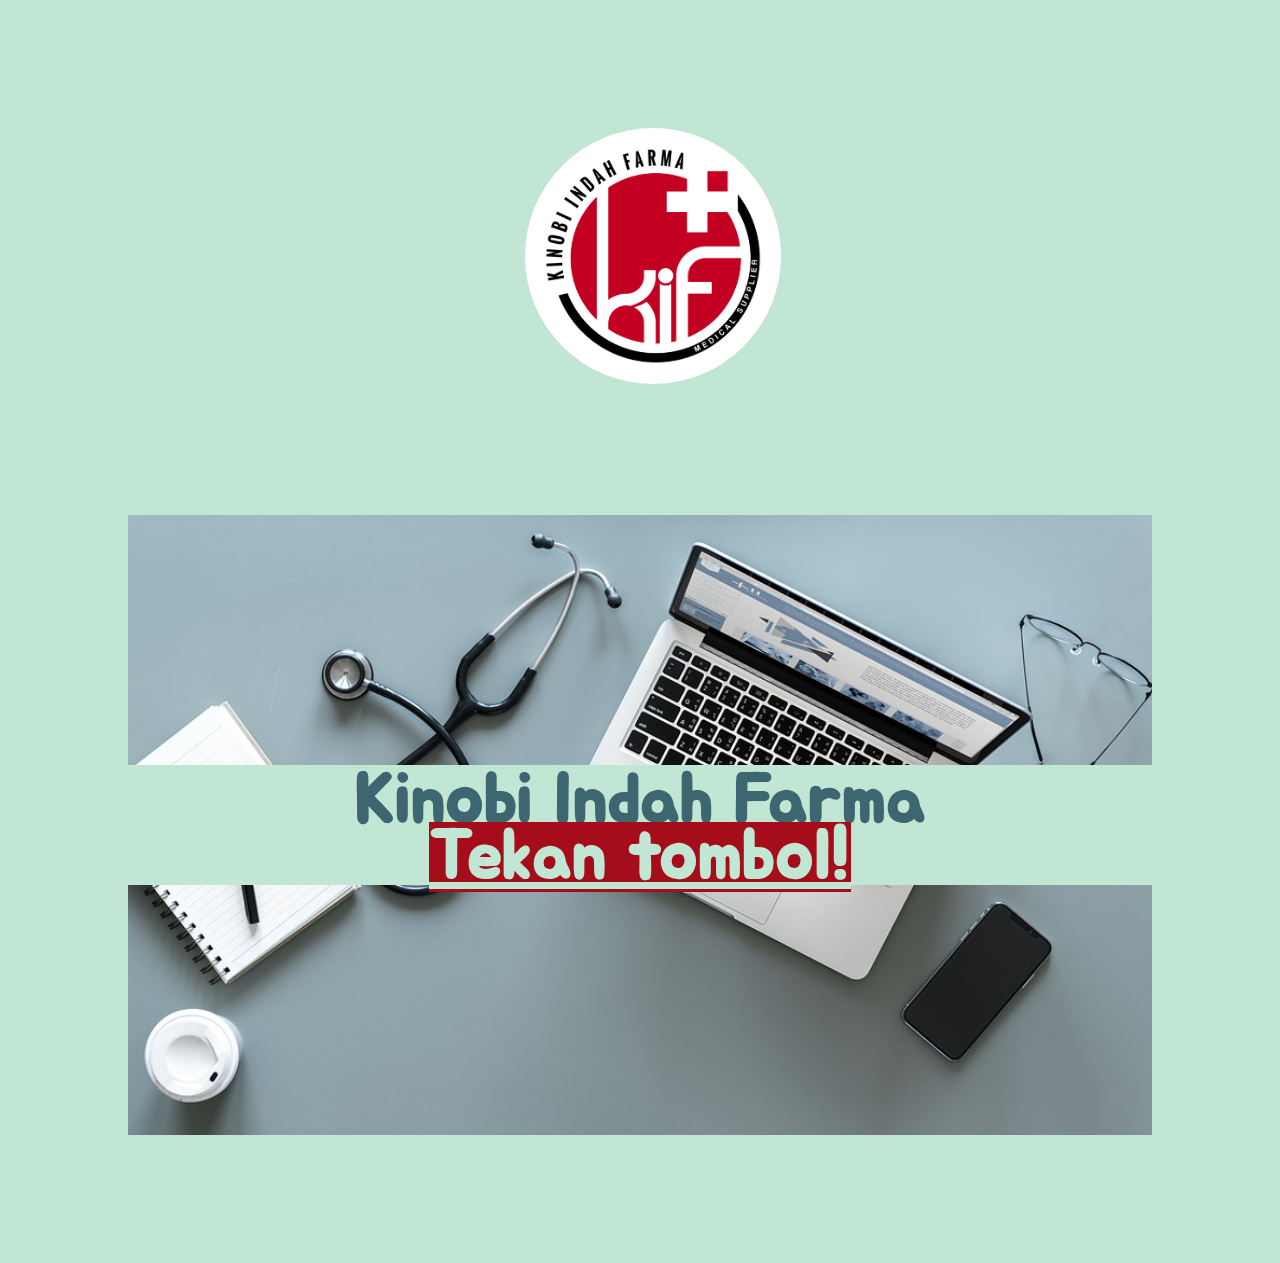
==== index.html @ 6a1d889d "Update index.html" ====
<!DOCTYPE html>
<html>
    
    <head>
        <title>Kinobi Indah Farma</title>
        <meta charset="UTF-8"/>
        <meta name="viewport" content="width=device-width, initial-scale=1"/>
        <link rel="shortcut icon" type="image/x-icon" href="https://s4.aconvert.com/convert/p3r68-cdx67/cbj7u-hkuic-0.png" />
        
        <!--Stylesheets-->
        <link rel="stylesheet" href="https://stackpath.bootstrapcdn.com/bootstrap/4.1.1/css/bootstrap.min.css" integrity="sha384-WskhaSGFgHYWDcbwN70/dfYBj47jz9qbsMId/iRN3ewGhXQFZCSftd1LZCfmhktB" crossorigin="anonymous"/>
        <link href="./css/reset.css" type="text/css" rel="stylesheet"/>
        <link rel="stylesheet" type="text/css" href="./css/main.css"/>
        
        <link href="https://fonts.googleapis.com/css?family=Jua" rel="stylesheet"/>
               
        <!--Internal CSS-->
        <style>
            * {
               background-color: #C1E6D3; 
            }
        </style> 
    </head>

    <body>
         
        <div class="container-fluid justify-content-center">           
            <img src="./resources/logo.jpg" alt="Kinobi Indah Farma logo" class="company-logo"/>
                <div class="jumbotron">    
                    <p class="company-name">Kinobi Indah Farma<br/>
                    <a href ="./products.html" class="btn btn-md" role="button">Tekan tombol!</a></p>
                </div>           
        </div> 
               
    </body>
</html>
---- css/main.css ----
html {
  font-size: 16px;
}

body {
    font-family: 'Jua', sans-serif;
}

/* index.html */

.company-logo {
  width: 20%;
  margin-top: 10%;
  margin-left: 41%;
  border-radius: 12.5rem;   
}

.jumbotron {
  background-image: url('../resources/cover.jpg');
  background-size: cover;
  background-repeat: no-repeat;     
  height: 38.75rem;
  display: flex;
  align-items: center;
  font-size: 3.75rem;
  margin: 10%; 
  line-height: 0.8;
} 

.company-name {
  padding-top: 0.5rem;
  width: 100%;
  text-align: center;
  color: #3D6670;
  font-weight: 900;
  font-size: 4.375rem; 
}

.jumbotron .btn {
    margin-bottom: 0.375rem;
    color: #C1E6D3;
    background-color: #A60D1A;   
}

.jumbotron .btn:hover {
   background-color: #4BB9E6;
   color: #3D6670;  
}

@media only screen and (max-width: 837px) {
    .jumbotron {
       height: 34.375rem;
    }
    .company-name {
        font-size: 3.125rem;
        line-height: 0.9;
    }
    .jumbotron .btn {
        margin-bottom: 0.25rem;
        padding: 0.3125rem 0.4375rem;
    }
    .company-logo {
          width: 30%;
          border-radius: 18.75rem;
          margin-left: 36%;
    }
}

@media only screen and (max-width: 625px) {
    .jumbotron {
        height: 28.125rem;
    }
    .company-name {
        font-size: 2.5rem;
        line-height: 1.1;
    }
    .jumbotron .btn {
        margin-bottom: 0.4375rem;
        padding:  0.1875rem 0.25rem;
    }
    .company-logo {
        width: 40%;
        border-radius: 25rem;
        margin-left: 30%;
    }
}

@media only screen and (max-width: 485px) {
    .jumbotron {
        height: 25rem;
    }  
    .company-name {
        font-size: 2.3125rem;       
    }
    .jumbotron .btn {
        height: 1.5625rem;
        padding: 0rem 0.1875rem;
    }
}

@media only screen and (max-width: 455px) {
    .jumbotron {
        height: 21.875rem;
    }     
    .company-name {
        font-size: 2.0625rem;
    } 
}

@media only screen and (max-width: 413px) {
    .jumbotron {
        height: 20rem;
    }     
    .company-name {
        font-size: 1.875rem;       
    }  
}

@media only screen and (max-width: 378px) {
    .jumbotron {
        height: 18.125rem;
    }
     .company-name {
        font-size: 1.4375rem;
        line-height: 1.4;
    }
}

/* home.html */

.header {
  border-bottom: 1px solid SeaShell;
  width: 100%;
  position: fixed;
  display: flex;
  justify-content: space-between;
  z-index: 10;
  background-color: #C1E6D3;  
  top: 0;
  left: 0;
  margin: 0rem;
  padding: 0.625rem;
  height: 5.625rem;
}

.logo img {
  width: 4.375rem;
  border-radius: 4.375rem;
}

nav {
  padding-top: 1.0625rem;
  font-size: 1.25rem;
  float: right;
}

.menu { 
  margin-left: 1.25rem;
}

.menu a {
  color: white;
}

.menu a:hover {
  text-decoration: none;
  color: #3B619E; 
}

.fa-user-md, .fa-calendar-check, .fa-map-marker-alt, .fa-phone-volume {
  float: left;
  margin-top: 0.125rem;
  margin-right: 0.3125rem;
}

.title h1 {
  margin-top: 7.5rem;
  color: #3D6670;
  font-weight: 900;
}

.carousel{
  overflow: hidden;
  margin: auto;
  margin-top: 1.25rem;
  margin-bottom: 1.25rem; 
  width: 25rem;   
}

@media only screen and (max-width: 591px) {
   .menu .btn {
       margin-bottom: 0.3125rem;
       display: block;       
    }
   .header {
       height: 10.125rem;
       justify-content: space-between;       
    }
    
    .logo img {
       width: 6.25rem;
       margin-top: 1.2rem;
    }
    nav {
       padding-top: 0.125rem;
    }
    .title h1 {
       margin-top: 10.625rem;
    }  
}

@media only screen and (max-width: 491px) {
   .title h1 {
       font-size: 2.1875rem;
    }
    .carousel {
        width: 16.875rem;
    }
}

/* office.html */

#map {
   margin-top: 0.625rem;
}

.office {
   margin-top: 1.875rem;
   background-color: #DDE2EB;
   color: cadetblue;
   width: 100%;
   padding: 0.4rem 0;
}

.office .address {
    font-weight: 900;
    font-size: 1.5625rem;
    margin-bottom: 0.2rem;
}

.office .street {
    line-height: 1;
}

@media only screen and (max-width: 492px) {
    .office .address {
        font-size: 1.4375rem;
    }
    .office .street {
        font-size: 0.875rem;
    }
}

/* opening-hours.html */

.functional {
  margin-top: 1rem;
  line-height: 1.4;
}


#greeting, #day, #time {
  font-size: 1.0625rem;
  color: #3B619E;
}

.background {
  background-color: aquamarine;
  margin-top: 2rem;
  margin-bottom: 3.125rem;
  height: 70%;
}

.icon img {
  width: 40%;
  margin-top: 1.25rem;
  margin-bottom: 1.25rem;
  border-radius: 10%;
  box-shadow: 12px 12px 2px 1px rgba(0, 0, 255, 0.2);
}

.schedule-one, .schedule-two, .schedule-three {
  background-color: darkslategray;
}

.day-details {
  display: flex;
  justify-content: space-between;
  background-color: antiquewhite;
  margin: 0.625rem;
  padding: 0.3125rem;
  height: 2.1875rem;
}

.day-details p, .time-details-one p, .time-details-two p, .time-details-three p {
  padding-top: 0.25rem;
  font-size: 0.9375rem;
}

#button-one, #button-two, #button-three {
  padding-top: 0.1rem;
  width: 1.25rem;
  cursor: pointer;
}

.time-details-one, .time-details-two, .time-details-three {
  display: none;
  color: azure;
}
 
.rotate, .rotation, .rotating {
  transition: 0.1s;
  transform: rotate(90deg);
}

/* contact.html */

#customer-service {
  width: 10.625rem;
  margin: 1.25rem 0;
  animation: slidein 4s linear 0s infinite alternate;
  -webkit-animation: slidein 4s linear 0s infinite alternate;
}
@keyframes slidein {
  from { margin-left: -50%; } 
  to { margin-left: 50%; }  
}

@-webkit-keyframes slidein {
  from { margin-left: -50%; } 
  to { margin-left: 50%; }  
}

.telephone, .email {
  width:100%;
  height: 2.5rem;
  background-color: cornflowerblue;
  padding-top: 0.7rem;		
}

.telephone p, .email p{
  font-size: 1.25rem;
  color: white;
  text-align: center;
  animation: blink 1s linear infinite;
}

@keyframes blink {
  0%{opacity: 0;}
  50%{opacity: 0.5;}
  100%{opacity: 1;}
}

#phone, #mail {
  margin: 1.25rem 0;
  width: 4.375rem;
}

.tab {
  margin-bottom: 1.25rem;
}

.tab a {
  color: darkblue;
}

.tab a:hover {
  text-decoration: none;
  color: #3B619E;
}

@media only screen and (max-width: 591px) {
  #customer-service {
     width: 6.50rem;
  }
  #phone, #mail {
     width: 3.25rem;
  }
}

@media only screen and (max-width: 346px) {
  .title h1 {
    font-size: 2.125rem;
  }
  #customer-service {
    width: 6.25rem;
  }
  #phone, #mail {
    width: 3.125rem;
  }
}
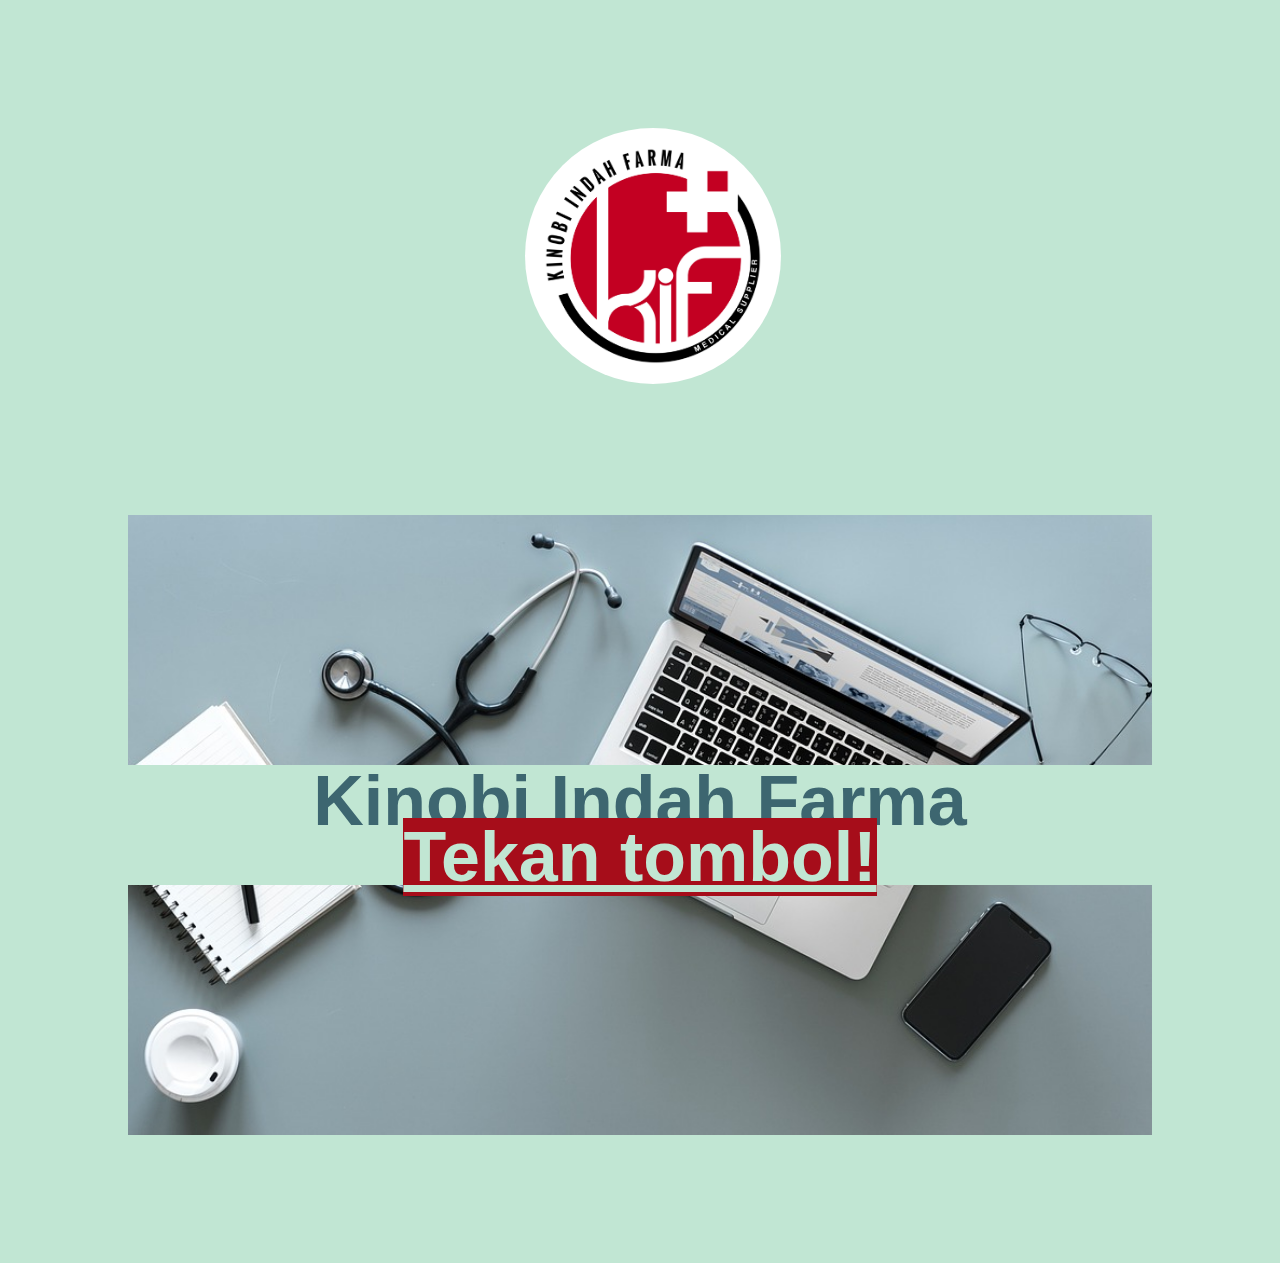
==== commit c22fa8d6: "Update index.html" ====
--- a/index.html
+++ b/index.html
@@ -3,16 +3,24 @@
     
     <head>
         <title>Kinobi Indah Farma</title>
+        <meta name="google-site-verification" content="1ZWz0Jb0MfiinK755JS8xS7hg1VRY_NCvFr29gxeUL8"/>
         <meta charset="UTF-8"/>
         <meta name="viewport" content="width=device-width, initial-scale=1"/>
-        <link rel="shortcut icon" type="image/x-icon" href="https://s4.aconvert.com/convert/p3r68-cdx67/cbj7u-hkuic-0.png" />
-        
+        <link rel="apple-touch-icon" sizes="180x180" href="/apple-touch-icon.png">
+        <link rel="icon" type="image/png" sizes="32x32" href="/favicon-32x32.png">
+        <link rel="icon" type="image/png" sizes="192x192" href="/android-chrome-192x192.png">
+        <link rel="icon" type="image/png" sizes="16x16" href="/favicon-16x16.png">
+        <link rel="manifest" href="/site.webmanifest">
+        <link rel="mask-icon" href="/safari-pinned-tab.svg" color="#5bbad5">
+        <meta name="msapplication-TileColor" content="#da532c">
+        <meta name="theme-color" content="#ffffff">
+
         <!--Stylesheets-->
         <link rel="stylesheet" href="https://stackpath.bootstrapcdn.com/bootstrap/4.1.1/css/bootstrap.min.css" integrity="sha384-WskhaSGFgHYWDcbwN70/dfYBj47jz9qbsMId/iRN3ewGhXQFZCSftd1LZCfmhktB" crossorigin="anonymous"/>
         <link href="./css/reset.css" type="text/css" rel="stylesheet"/>
         <link rel="stylesheet" type="text/css" href="./css/main.css"/>
         
-        <link href="https://fonts.googleapis.com/css?family=Jua" rel="stylesheet"/>
+        <link href="https://fonts.googleapis.com/css?family=Amaranth:400,700" rel="stylesheet">
                
         <!--Internal CSS-->
         <style>
--- a/css/main.css
+++ b/css/main.css
@@ -126,7 +126,7 @@
     }
 }
 
-/* home.html */
+/* products.html */
 
 .header {
   border-bottom: 1px solid SeaShell;
@@ -269,6 +269,7 @@
   margin-top: 2rem;
   margin-bottom: 3.125rem;
   height: 70%;
+  width: 100%;
 }
 
 .icon img {
@@ -313,7 +314,7 @@
   transform: rotate(90deg);
 }
 
-/* contact.html */
+/* contact-details.html */
 
 #customer-service {
   width: 10.625rem;
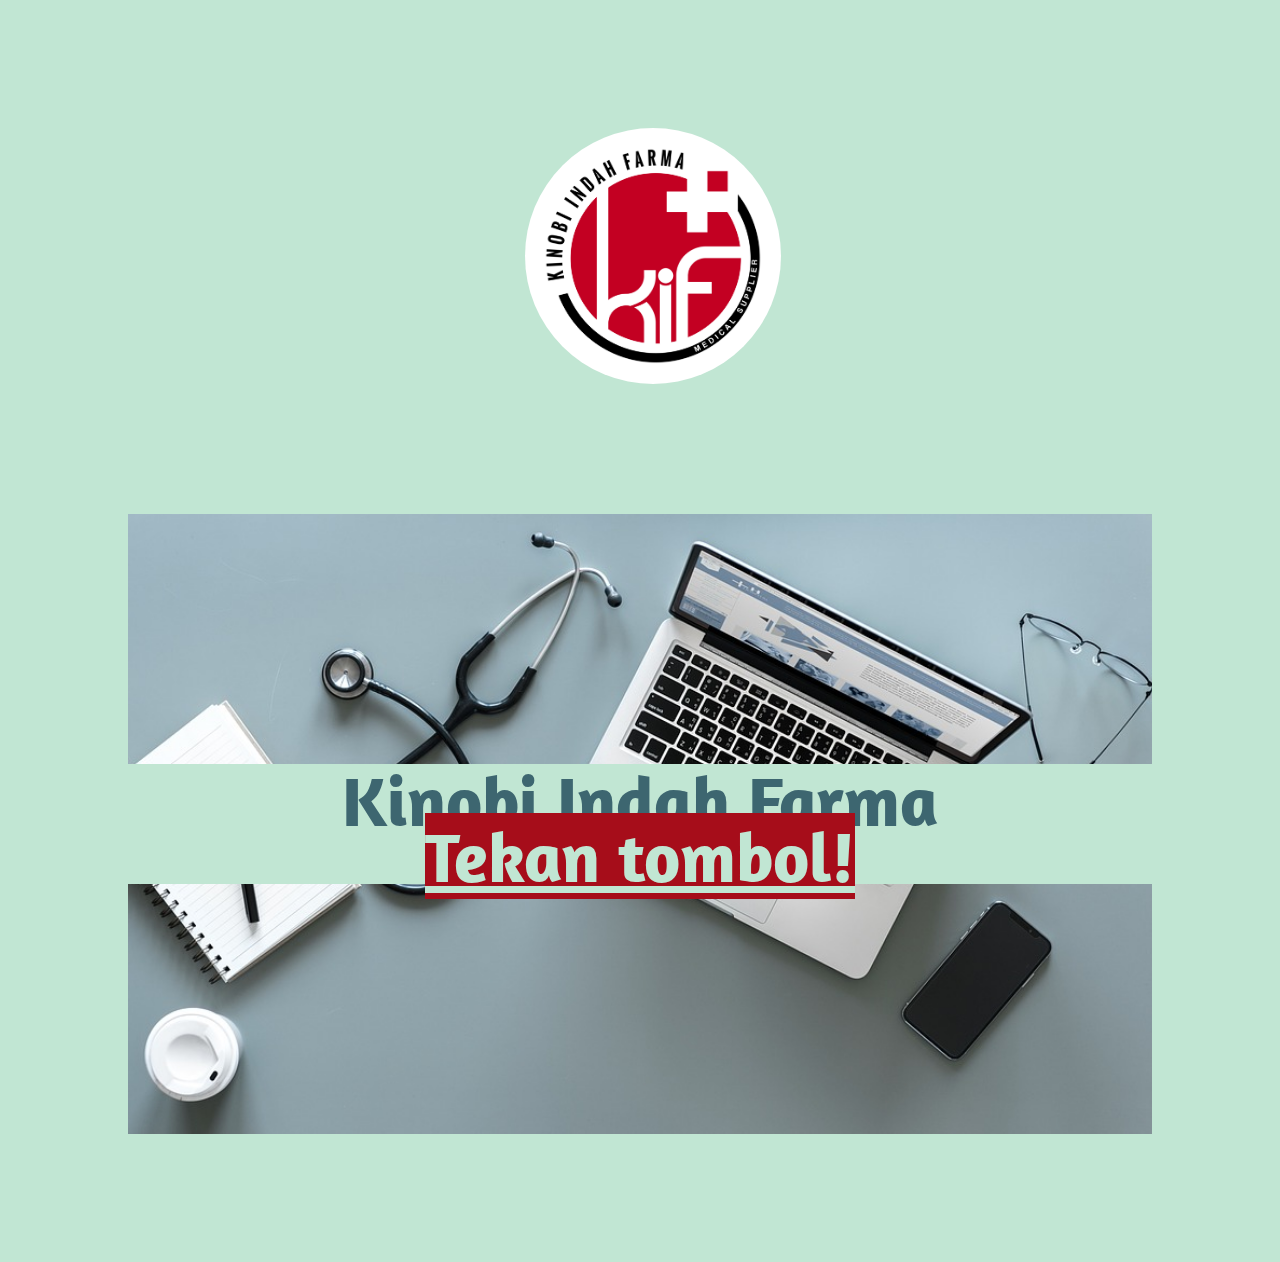
==== commit 097fe530: "Update index.html" ====
--- a/index.html
+++ b/index.html
@@ -20,7 +20,7 @@
         <link href="./css/reset.css" type="text/css" rel="stylesheet"/>
         <link rel="stylesheet" type="text/css" href="./css/main.css"/>
         
-        <link href="https://fonts.googleapis.com/css?family=Amaranth:400,700" rel="stylesheet">
+        <link href="https://fonts.googleapis.com/css?family=Amaranth:400,700" rel="stylesheet"/>
                
         <!--Internal CSS-->
         <style>
--- a/css/main.css
+++ b/css/main.css
@@ -3,7 +3,7 @@
 }
 
 body {
-    font-family: 'Jua', sans-serif;
+    font-family: 'Amaranth', sans-serif;
 }
 
 /* index.html */
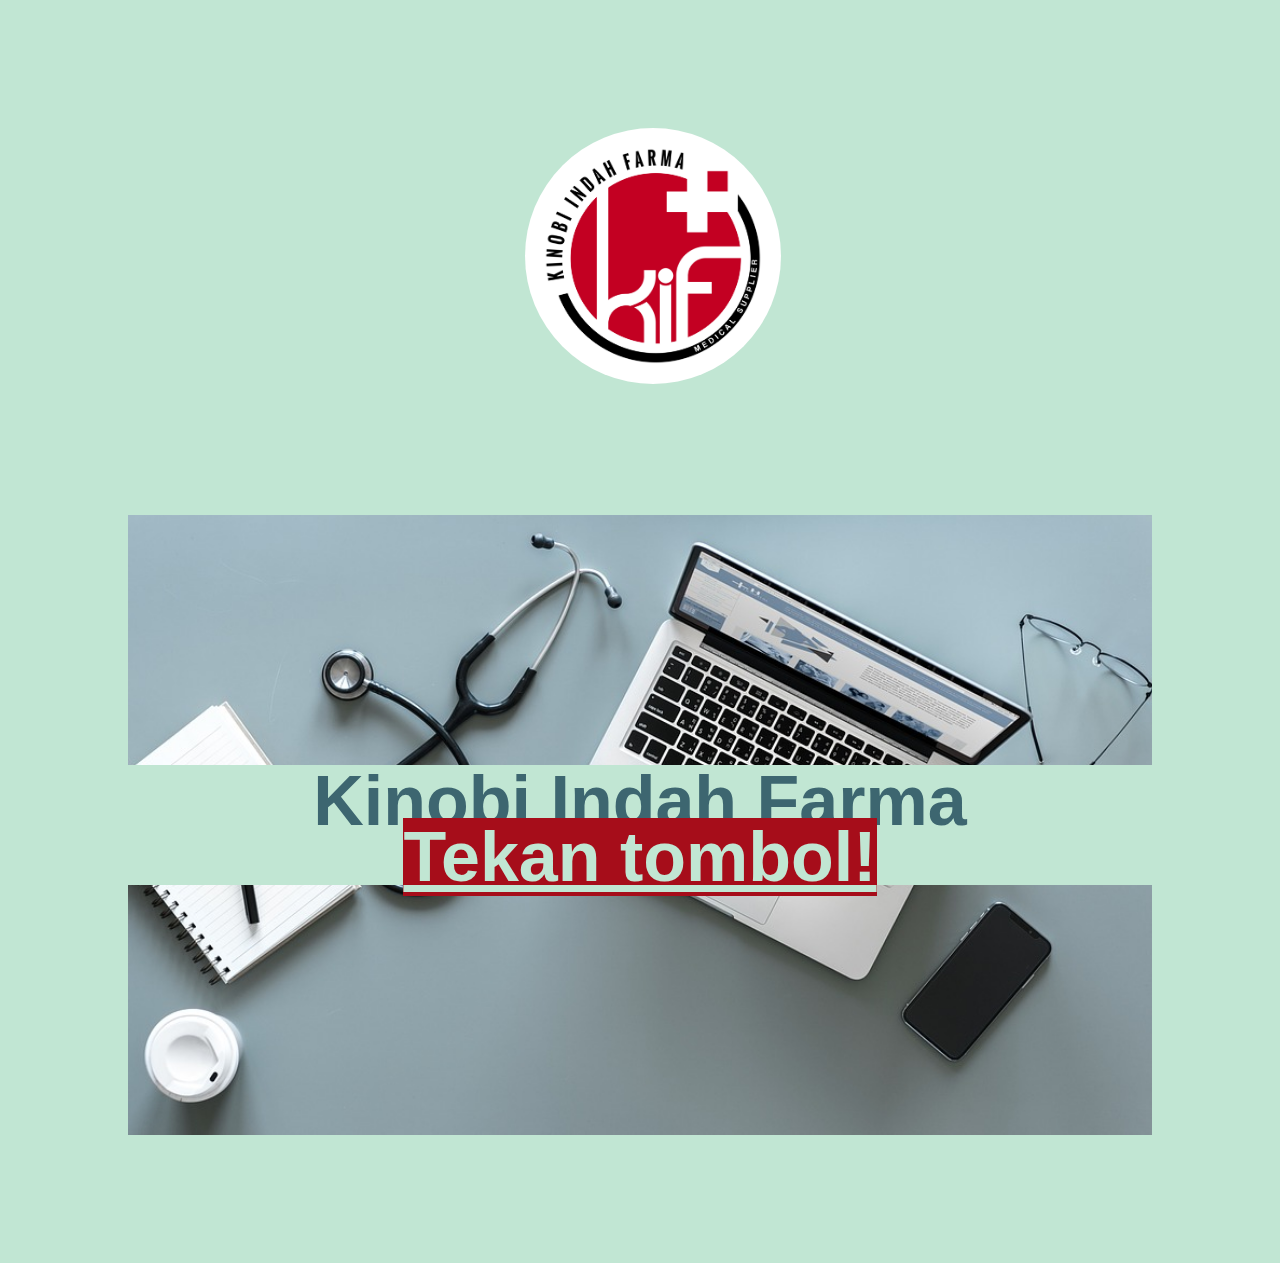
==== commit 9f2a2161: "Update index.html" ====
--- a/index.html
+++ b/index.html
@@ -20,7 +20,7 @@
         <link href="./css/reset.css" type="text/css" rel="stylesheet"/>
         <link rel="stylesheet" type="text/css" href="./css/main.css"/>
         
-        <link href="https://fonts.googleapis.com/css?family=Amaranth:400,700" rel="stylesheet"/>
+        <link href="https://fonts.googleapis.com/css?family=Capriola" rel="stylesheet">
                
         <!--Internal CSS-->
         <style>
